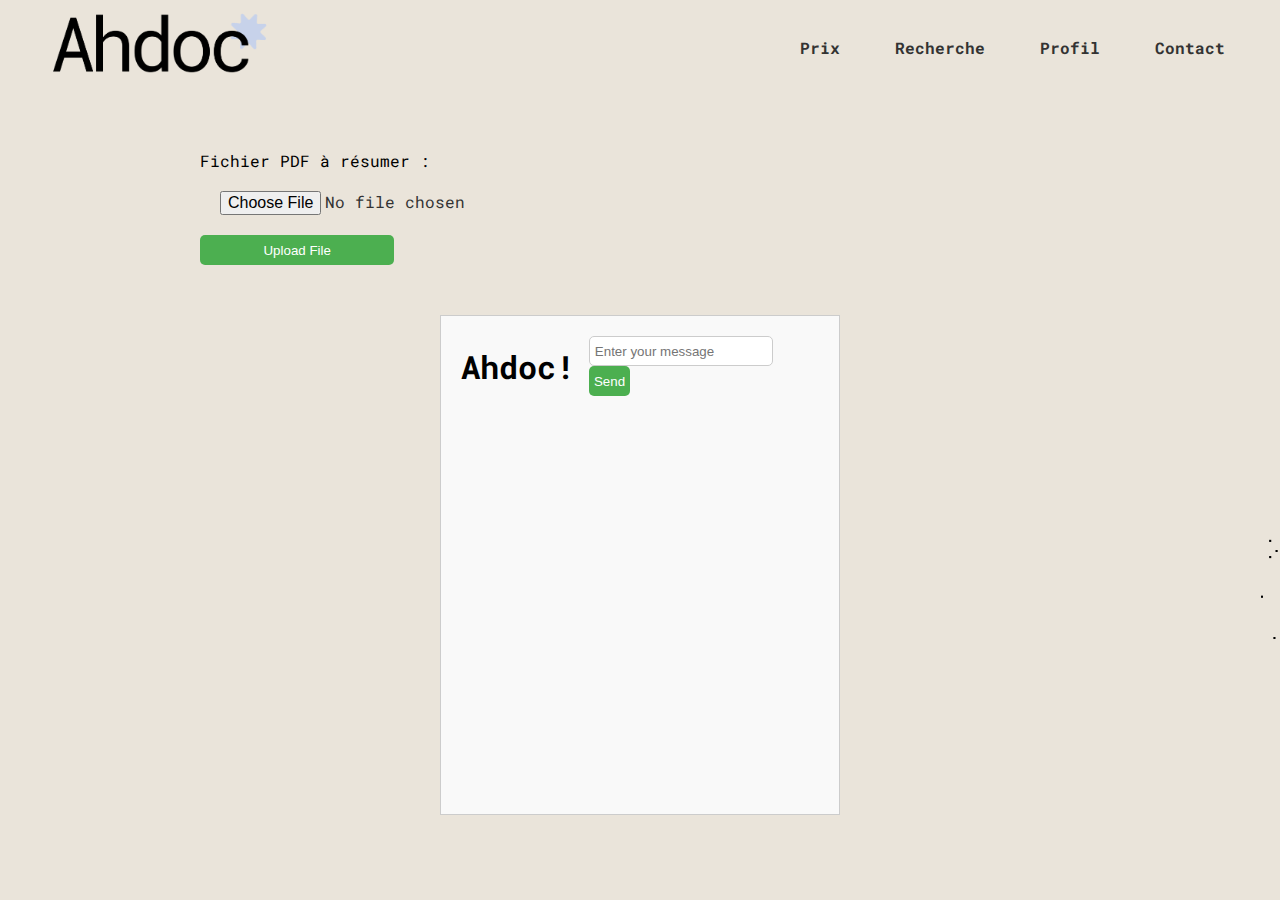
==== test/index.html @ 5779922d "make the button and chat work" ====
<!DOCTYPE html>
<html>
<head>
  <title>Ma page</title>
  <link rel="stylesheet" type="text/css" href="style.css">
  <link rel="preconnect" href="https://fonts.googleapis.com">
<link rel="preconnect" href="https://fonts.gstatic.com" crossorigin>
<link href="https://fonts.googleapis.com/css2?family=Roboto+Mono:wght@200;500;600;700&display=swap" rel="stylesheet">
<meta charset="UTF-8">
</head>
<body>
  <header>
    <div class="container">
      <div class="logo">
        <img src="img/logo-10.png" alt="Logo">
      </div>
      <nav>
        <ul>
          <li><a href="#">Prix</a></li>
          <li><a href="#">Recherche</a></li>
          <li><a href="#">Profil</a></li>
          <li><a href="#">Contact</a></li>
        </ul>
      </nav>
    </div>
  </header>
<body> 
    <div class="form-container">
      <form enctype="multipart/form-data">
        <label for="pdfFile">Fichier PDF à résumer :</label><br>
        <input type="file" id="file" name="file" class="input-box"><br>
        <button type="button" onclick="uploadFile()">Upload File</button>
      </form>
    </div>


    <div class="chat-box">
  <div class="chat-history">
    <div class="message">
      <div class="container mx-auto">
        <h1 class="text-xl text-slate-800 font-bold">Ahdoc!</h1>
        <div class="message-box w-full flex-col h-96 overflow-y-scroll bg-slate-500" id="question-box">
            <!-- <div class="w-full flex justify-start">
                <div class="box-bordered p-1 bg-slate-500 w-8/12 text-slate-100 rounded mb-1">
                    <p>His message</p>
                    <p>Email</p>
                </div>
            </div> -->
        </div>
  <form id="question-form">
    <div class="input-group mb-2 flex flex-row">
        <input type="text" id="question"
            class="border-0 bg-slate-800 text-slate-300 py-2 px-1 w-11/12 outline-0"
            placeholder="Enter your message">
        <button type="submit" class="bg-slate-900 text-slate-300 border-0 w-1/12 outline-0">Send</button>
    </div>
</form>
  </div>
</div>
<script src="main.js"></script>
</body>
<footer>
    <div class="container2">
        <div class="right-align">
            <p>Paris</p>
            <p>contact@ahdoc.chat</p>
            <p><a href="#">Mentions légales, tout droit réservé</a></p>  
        </div>
        <div class="pixel">
            <img src="img/pixelf.png" alt="pixel">
        </div>
    </div>
  </footer>
---- test/style.css ----
/* Reset */
* {
    margin: 0;
    padding: 0;
    box-sizing: border-box;
  }
  
  /* Header */
  header {
    background-color: #eae4da;
    height: 80px;
    position: fixed;
    top: 0;
    left: 0;
    right: 0;
    z-index: 9999;
  }
  
  /* Utilisation de la police */
  body {
    font-family: 'Roboto Mono', sans-serif;
    background-color: #eae4da;
  }
  
  
  .container {
    max-width: 1200px;
    margin: 0 auto;
    display: flex;
    justify-content: space-between;
    align-items: center;
  }
  
  .logo img {
    height: 90px;
  }
  
  nav ul {
    list-style: none;
    margin: 0;
    padding: 0;
    display: flex;
  }
  
  nav li {
    margin-left: 25px;
  }
  
  nav a {
    display: block;
    text-decoration: none;
    color: #333333;
    font-weight: bold;
    padding: 10px 15px;
    border-radius: 3px;
    transition: background-color 0.3s ease;
  }

  .right-align {
    
    color: #666;
    text-align: right;
    padding: 40px;
    position: relative;
    right: 0;
    bottom: 0;
    width: 100%;
    display: inline-block;
    padding-left: 400px;
  


  }
  
  .container2 {
    max-width: 1900px;
    position: absolute;
    bottom: 0;
    margin-left: 800px;
   

  }
  
  a {
    color: #333333;
    text-decoration: none;
  }
  
  a:hover {
    text-decoration: underline;
  }
  
  .input-box {
    display: inline-block;
    padding: 20px;
    font-family: 'Roboto Mono', sans-serif;
    font-size: 16px;
    color: #333333;
  }

  
  .form-container {
    margin-left: 200px;
    margin-bottom: 50px;
    margin-top: 150px;
    
  }

  .pixel img {
    
    position: absolute;
    height: 700px;
    bottom: 0;
    
   
    
  }

  .chat-box {
    width: 400px;
    height: 500px;
    background-color: #f9f9f9;
    border: 1px solid #ccc;
    margin: auto;
    padding: 20px;
    display: flex;
    flex-direction: column;
    justify-content: space-between;
  }
  
  .chat-history {
    height: 400px;
    overflow-y: scroll;
  }
  
  .message {
    margin-bottom: 10px;
  }
  
  .sender {
    font-weight: bold;
    margin-right: 10px;
  }
  
  .chat-input {
    display: flex;
    justify-content: space-between;
    align-items: center;
    margin-top: 10px;
  }
  
  input[type="text"] {
    width: 80%;
    height: 30px;
    border: 1px solid #ccc;
    border-radius: 5px;
    padding: 5px;
  }
  
  button {
    width: 18%;
    height: 30px;
    background-color: #4CAF50;
    color: white;
    border: none;
    border-radius: 5px;
    cursor: pointer;
  }
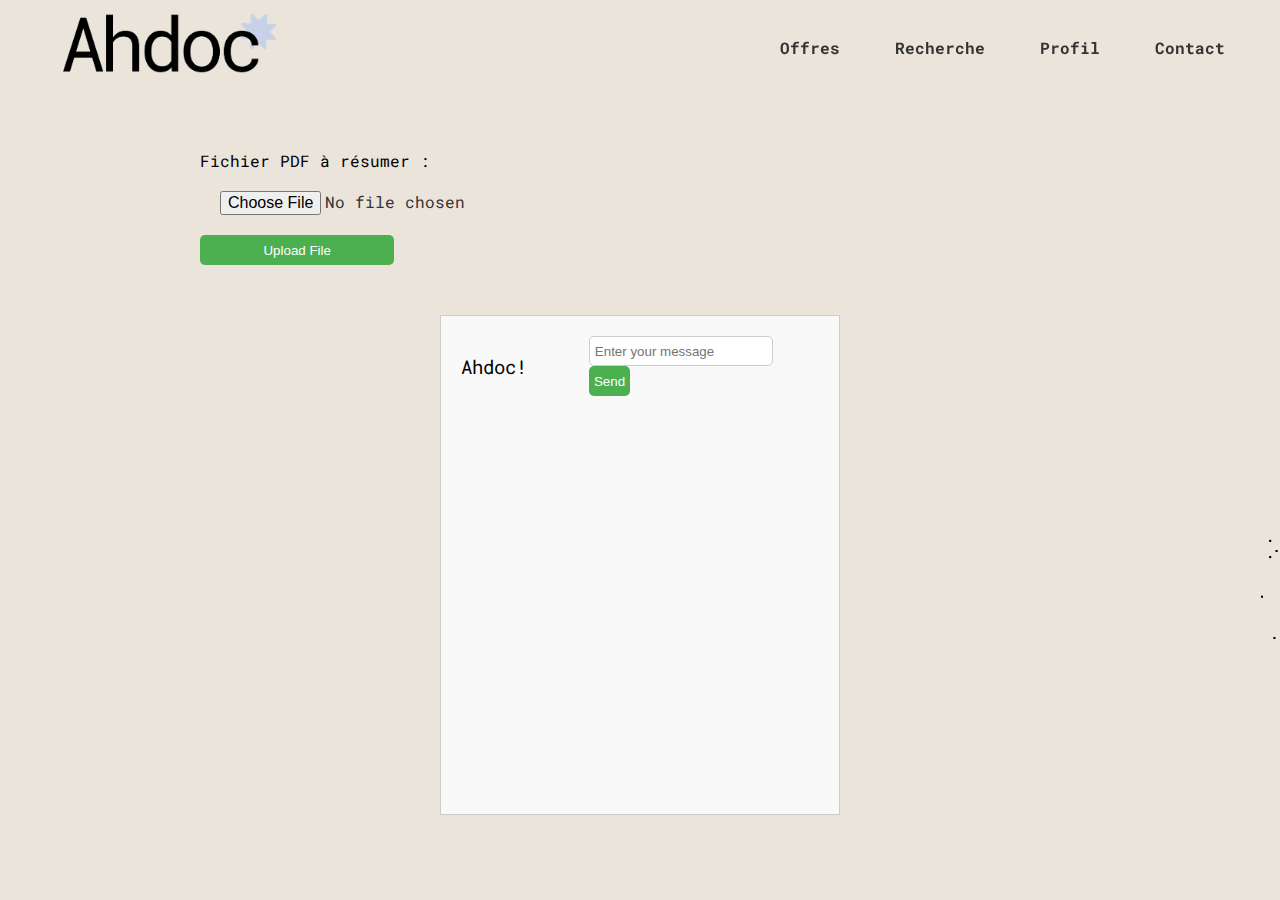
==== commit 135828cc: "Merge branch 'main' into backend" ====
--- a/test/index.html
+++ b/test/index.html
@@ -1,25 +1,26 @@
 <!DOCTYPE html>
 <html>
+
 <head>
-  <title>Ma page</title>
+  <title>Contact</title>
   <link rel="stylesheet" type="text/css" href="style.css">
   <link rel="preconnect" href="https://fonts.googleapis.com">
-<link rel="preconnect" href="https://fonts.gstatic.com" crossorigin>
-<link href="https://fonts.googleapis.com/css2?family=Roboto+Mono:wght@200;500;600;700&display=swap" rel="stylesheet">
-<meta charset="UTF-8">
+  <link rel="preconnect" href="https://fonts.gstatic.com" crossorigin><link href="https://fonts.googleapis.com/css2?family=Roboto+Mono:wght@200;500;600;700&display=swap" rel="stylesheet">
+  <meta charset="UTF-8">
 </head>
+
 <body>
   <header>
     <div class="container">
       <div class="logo">
-        <img src="img/logo-10.png" alt="Logo">
+        <img> <a href="index.html"><img src="img/logo-10.png" alt="logo"></a>
       </div>
       <nav>
         <ul>
-          <li><a href="#">Prix</a></li>
-          <li><a href="#">Recherche</a></li>
+          <li><a href="offres.html">Offres</a></li>
+          <li><a href="index.html">Recherche</a></li>
           <li><a href="#">Profil</a></li>
-          <li><a href="#">Contact</a></li>
+          <li><a href="contact.html">Contact</a></li>
         </ul>
       </nav>
     </div>
@@ -35,6 +36,7 @@
 
 
     <div class="chat-box">
+
   <div class="chat-history">
     <div class="message">
       <div class="container mx-auto">
@@ -58,13 +60,13 @@
   </div>
 </div>
 <script src="main.js"></script>
+
 </body>
 <footer>
     <div class="container2">
         <div class="right-align">
             <p>Paris</p>
-            <p>contact@ahdoc.chat</p>
-            <p><a href="#">Mentions légales, tout droit réservé</a></p>  
+            <p><a href="#">© Tous droits réservés</a></p>  
         </div>
         <div class="pixel">
             <img src="img/pixelf.png" alt="pixel">
--- a/test/style.css
+++ b/test/style.css
@@ -170,4 +170,153 @@
 
 
 
+  
+   /* Page contactes */
+  .contact-page{
+    font-family: 'Roboto Mono', sans-serif;
+    font-size: 12pt;
+    max-width: 800px;
+    margin-left: 180px;
+    margin-top: 300px;
+    font-weight: 300;
+    line-height: 1.5;
+  }
+
+  h1 {
+
+    font-family: 'Roboto Mono', sans-serif;
+    font-size: 14pt;
+    font-weight: 400;  
+
+  }
+  
+  .contact-page a:hover {
+    text-decoration: underline;
+    color: #e37047;
+  }
+  
+
+
+
+/* Page prix */
+
+  .pricing {
+    display: flex;
+    margin-top: 300px;
+    line-height: 1.5;
+  }
+  
+  .offer {
+    border: 3px solid #333333;
+    border-radius: 12px;
+    padding: 22px;
+    text-align: center;
+    width: 22%;
+    margin-left: 180px;
+  }
+  
+  .offer h2 {
+    font-size: 28px;
+    font-weight: bold;
+    margin-top: 0;
+  }
+  
+  .offer h3 {
+    color: #333333;
+    font-size: 24px;
+    font-size: 14pt;
+    font-weight: 400; 
+  }
+  
+  .offer ul {
+    list-style: none;
+    padding: 0;
+
+  }
+  
+  .offer ul li {
+    margin: 10px 0;
+    font-weight: 300;
+  }
+
+  .offer2 {
+    border: 3px solid #333333;
+    border-radius: 12px;
+    padding: 22px;
+    text-align: center;
+    width: 22%;
+    margin-left: 40px;
+  }
+  
+  .offer2 h2 {
+    font-size: 28px;
+    font-weight: bold;
+    margin-top: 0;
+  }
+  
+  .offer2 h3 {
+    color: #333333;
+    font-size: 24px;
+    font-size: 14pt;
+    font-weight: 400; 
+  }
+  
+  .offer2 ul {
+    list-style: none;
+    padding: 0;
+  }
+  
+  .offer2 ul li {
+    margin: 10px 0;
+    font-weight: 300;
+  }
+  
+  .pricing button {
+    background-color: #afc4e8;
+    border: 3px solid #333333;
+    border-radius: 12px;
+    color: #333333;
+    cursor: pointer;
+    font-size: 16px;
+    margin-top: 20px;
+    padding: 10px 20px;
+    transition: background-color 0.3s ease;
+  }
+  
+  .pricing button:hover {
+    background-color: #e37047;
+    ;
+  }
+
+  
+  
+  #container3 {
+    width: 100%;
+    height: 100vh;
+    background-color: #000;
+  }
+  
+  .streak {
+    position: absolute;
+    background-color: #333333;
+    height: 4px;
+    width: 4px;
+    animation: streak 1s linear infinite;
+  }
+  
+  @keyframes streak {
+    0% {
+      transform: scale(1);
+      opacity: 1;
+    }
+  
+    100% {
+      transform: scale(0);
+      opacity: 0;
+    }
+  }
+  
+  
+
+
   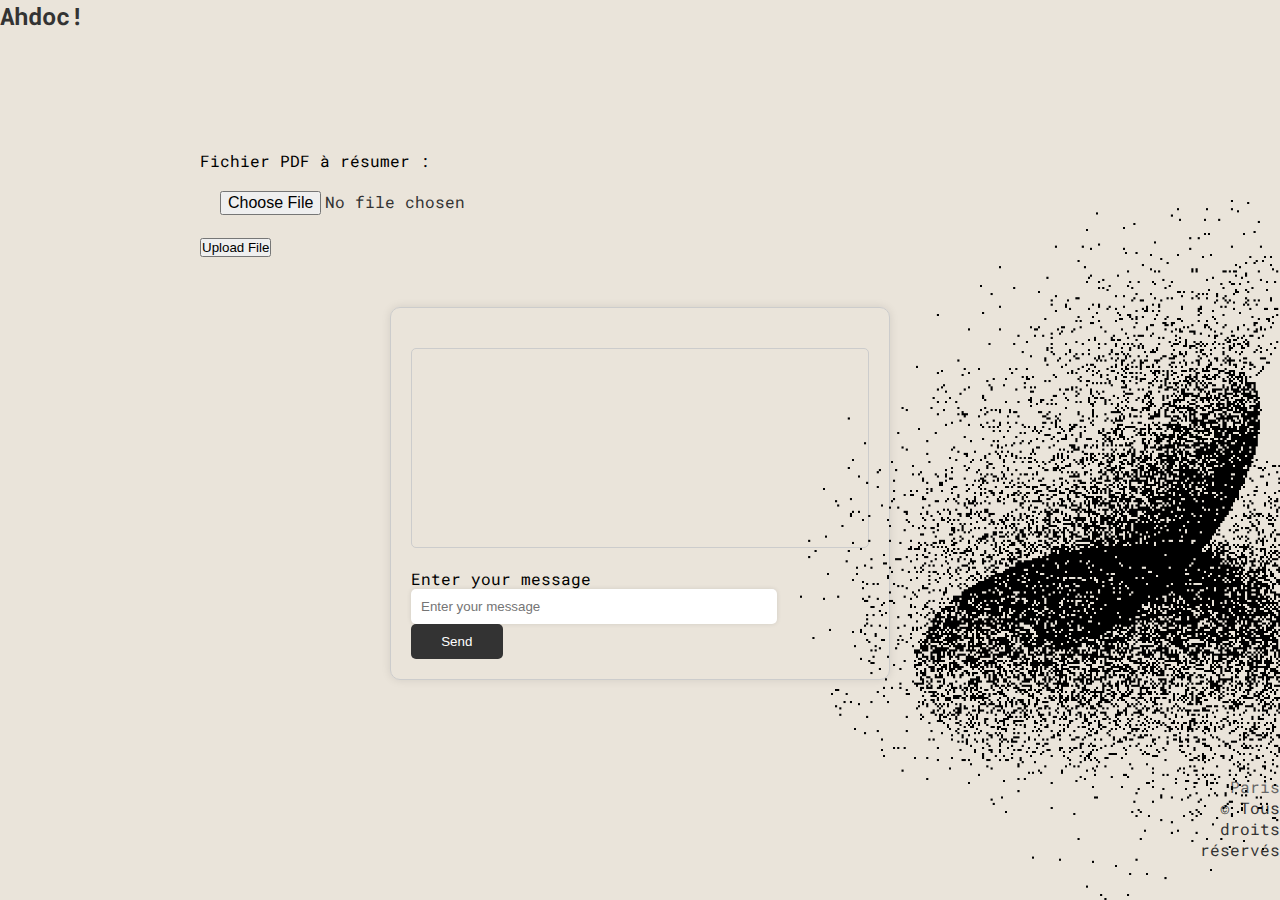
==== commit 1573482f: "last backend" ====
--- a/test/index.html
+++ b/test/index.html
@@ -36,29 +36,25 @@
 
 
     <div class="chat-box">
-
-  <div class="chat-history">
-    <div class="message">
-      <div class="container mx-auto">
-        <h1 class="text-xl text-slate-800 font-bold">Ahdoc!</h1>
-        <div class="message-box w-full flex-col h-96 overflow-y-scroll bg-slate-500" id="question-box">
-            <!-- <div class="w-full flex justify-start">
-                <div class="box-bordered p-1 bg-slate-500 w-8/12 text-slate-100 rounded mb-1">
-                    <p>His message</p>
-                    <p>Email</p>
-                </div>
-            </div> -->
-        </div>
-  <form id="question-form">
-    <div class="input-group mb-2 flex flex-row">
-        <input type="text" id="question"
-            class="border-0 bg-slate-800 text-slate-300 py-2 px-1 w-11/12 outline-0"
-            placeholder="Enter your message">
-        <button type="submit" class="bg-slate-900 text-slate-300 border-0 w-1/12 outline-0">Send</button>
+      <header class="chat-header">
+        <h1 class="chat-title">Ahdoc!</h1>
+      </header>
+      <main class="chat-history">
+        <div class="message-box" id="question-box"></div>
+        <form id="question-form" class="chat-form">
+          <label for="question" class="sr-only">Enter your message</label>
+          <div class="input-group mb-2 flex flex-row">
+            <input type="text" id="question"
+              class="form-input"
+              placeholder="Enter your message">
+            <button type="submit" class="form-btn">Send</button>
+          </div>
+        </form>
+      </main>
     </div>
-</form>
-  </div>
-</div>
+    
+    
+    
 <script src="main.js"></script>
 
 </body>
--- a/test/style.css
+++ b/test/style.css
@@ -117,59 +117,70 @@
   }
 
   .chat-box {
-    width: 400px;
-    height: 500px;
-    background-color: #f9f9f9;
     border: 1px solid #ccc;
-    margin: auto;
+    border-radius: 10px;
+    box-shadow: 0px 0px 10px rgba(0, 0, 0, 0.1);
+    max-width: 500px;
+    margin: 0 auto;
     padding: 20px;
-    display: flex;
-    flex-direction: column;
-    justify-content: space-between;
-  }
-  
-  .chat-history {
-    height: 400px;
-    overflow-y: scroll;
-  }
-  
-  .message {
-    margin-bottom: 10px;
-  }
-  
-  .sender {
+  }
+  
+  .chat-title {
+    color: #333;
+    font-size: 24px;
     font-weight: bold;
+    margin: 0;
+  }
+  
+  .chat-form {
+    margin-top: 20px;
+  }
+  
+  .form-input {
+    border: none;
+    border-radius: 5px;
+    box-shadow: 0px 0px 5px rgba(0, 0, 0, 0.1);
     margin-right: 10px;
-  }
-  
-  .chat-input {
-    display: flex;
-    justify-content: space-between;
-    align-items: center;
-    margin-top: 10px;
-  }
-  
-  input[type="text"] {
+    padding: 10px;
     width: 80%;
-    height: 30px;
+  }
+  
+  .form-btn {
+    background-color: #333;
+    border: none;
+    border-radius: 5px;
+    color: #fff;
+    cursor: pointer;
+    padding: 10px;
+    transition: background-color 0.3s ease;
+    width: 20%;
+  }
+  
+  .form-btn:hover {
+    background-color: #555;
+  }
+  
+  .form-btn:active {
+    background-color: #000;
+    color: #fff;
+  }
+  
+  .message-box {
     border: 1px solid #ccc;
     border-radius: 5px;
-    padding: 5px;
-  }
-  
-  button {
-    width: 18%;
-    height: 30px;
-    background-color: #4CAF50;
-    color: white;
-    border: none;
-    border-radius: 5px;
-    cursor: pointer;
-  }
-  
-
-
-
+    height: 200px;
+    margin-top: 20px;
+    overflow-y: scroll;
+    padding: 10px;
+  }
+  .user-message {
+    background-color: #FDDFCC;
+  }
+  
+  .bot-message {
+    background-color: #C3D3B6;
+  }
+    
   
    /* Page contactes */
   .contact-page{
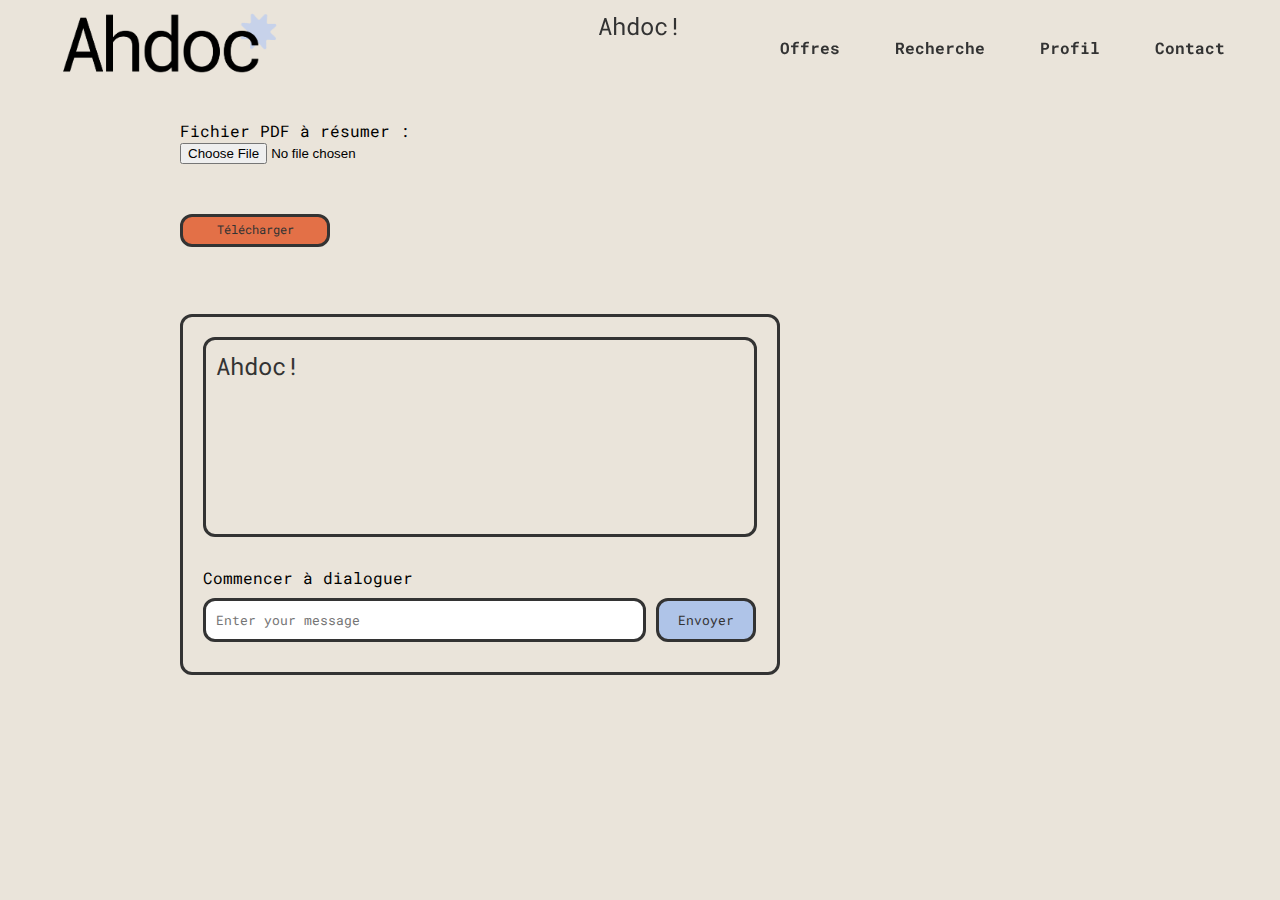
==== commit 8e723973: "alignement des boxes sur index" ====
--- a/test/index.html
+++ b/test/index.html
@@ -25,49 +25,39 @@
       </nav>
     </div>
   </header>
-<body> 
-    <div class="form-container">
+
+
+
+  <div class="container1">
+    <div class="form-container1" style="margin-top: 20px;">
       <form enctype="multipart/form-data">
         <label for="pdfFile">Fichier PDF à résumer :</label><br>
         <input type="file" id="file" name="file" class="input-box"><br>
-        <button type="button" onclick="uploadFile()">Upload File</button>
+        <button type="button" onclick="uploadFile()">Télécharger</button>
       </form>
     </div>
-
 
     <div class="chat-box">
       <header class="chat-header">
         <h1 class="chat-title">Ahdoc!</h1>
       </header>
       <main class="chat-history">
-        <div class="message-box" id="question-box"></div>
+        <div class="message-box" id="question-box">
+          <h1 class="chat-title">Ahdoc!</h1>
+        </div>
         <form id="question-form" class="chat-form">
-          <label for="question" class="sr-only">Enter your message</label>
+          <label for="question" class="sr-only">Commencer à dialoguer</label>
           <div class="input-group mb-2 flex flex-row">
             <input type="text" id="question"
               class="form-input"
               placeholder="Enter your message">
-            <button type="submit" class="form-btn">Send</button>
+            <button type="submit" class="form-btn">Envoyer</button>
           </div>
         </form>
       </main>
     </div>
     
-    
-    
-<script src="main.js"></script>
+   
+   
 
 </body>
-<footer>
-    <div class="container2">
-        <div class="right-align">
-            <p>Paris</p>
-            <p><a href="#">© Tous droits réservés</a></p>  
-        </div>
-        <div class="pixel">
-            <img src="img/pixelf.png" alt="pixel">
-        </div>
-    </div>
-  </footer>
-  
-  --- a/test/style.css
+++ b/test/style.css
@@ -7,7 +7,7 @@
   
   /* Header */
   header {
-    background-color: #eae4da;
+   
     height: 80px;
     position: fixed;
     top: 0;
@@ -16,12 +16,6 @@
     z-index: 9999;
   }
   
-  /* Utilisation de la police */
-  body {
-    font-family: 'Roboto Mono', sans-serif;
-    background-color: #eae4da;
-  }
-  
   
   .container {
     max-width: 1200px;
@@ -56,9 +50,25 @@
     transition: background-color 0.3s ease;
   }
 
+
+
+
+   /* génrale */
+   body {
+    font-family: 'Roboto Mono', sans-serif;
+    background-color: #eae4da;
+  }
+  
+   /* footer */
+  .footer {
+    max-width: 1900px;
+    position: absolute;
+    bottom: 0;
+    margin-left: 800px;
+  }
+  
   .right-align {
-    
-    color: #666;
+    color: #333333;
     text-align: right;
     padding: 40px;
     position: relative;
@@ -67,130 +77,131 @@
     width: 100%;
     display: inline-block;
     padding-left: 400px;
-  
-
-
-  }
-  
-  .container2 {
-    max-width: 1900px;
-    position: absolute;
-    bottom: 0;
-    margin-left: 800px;
-   
-
-  }
-  
-  a {
-    color: #333333;
-    text-decoration: none;
-  }
-  
-  a:hover {
-    text-decoration: underline;
-  }
-  
-  .input-box {
-    display: inline-block;
-    padding: 20px;
-    font-family: 'Roboto Mono', sans-serif;
-    font-size: 16px;
-    color: #333333;
-  }
-
-  
-  .form-container {
-    margin-left: 200px;
-    margin-bottom: 50px;
-    margin-top: 150px;
-    
   }
 
   .pixel img {
     
     position: absolute;
     height: 700px;
-    bottom: 0;
-    
-   
-    
-  }
-
-  .chat-box {
-    border: 1px solid #ccc;
-    border-radius: 10px;
-    box-shadow: 0px 0px 10px rgba(0, 0, 0, 0.1);
-    max-width: 500px;
-    margin: 0 auto;
-    padding: 20px;
-  }
-  
-  .chat-title {
-    color: #333;
-    font-size: 24px;
-    font-weight: bold;
-    margin: 0;
-  }
-  
-  .chat-form {
-    margin-top: 20px;
-  }
-  
-  .form-input {
-    border: none;
-    border-radius: 5px;
-    box-shadow: 0px 0px 5px rgba(0, 0, 0, 0.1);
-    margin-right: 10px;
-    padding: 10px;
-    width: 80%;
-  }
-  
-  .form-btn {
-    background-color: #333;
-    border: none;
-    border-radius: 5px;
-    color: #fff;
-    cursor: pointer;
-    padding: 10px;
-    transition: background-color 0.3s ease;
-    width: 20%;
-  }
-  
-  .form-btn:hover {
-    background-color: #555;
-  }
-  
-  .form-btn:active {
-    background-color: #000;
-    color: #fff;
-  }
-  
-  .message-box {
-    border: 1px solid #ccc;
-    border-radius: 5px;
-    height: 200px;
-    margin-top: 20px;
-    overflow-y: scroll;
-    padding: 10px;
-  }
-  .user-message {
-    background-color: #FDDFCC;
-  }
-  
-  .bot-message {
-    background-color: #C3D3B6;
-  }
-    
+    bottom: 0;  
+  }
+
+
+  /* bouton pour envoyer le fichier pdf - index */
+
+.container1 {
+  margin-top: 100px;
+  margin-left: 180px;
+  position: absolute;
+  
+}
+
+
+ .form-container1 button {
+    background-color: #e37047; /* couleur de fond */
+    color: #333333; /* couleur du texte */
+    padding-bottom: 7px; /* taille du padding */
+    padding-top: 4px;
+    padding-left: 12px;
+    padding-right: 12px;
+    border: 3px solid #333333; /* ajout bordure */
+    border-radius: 12px; /* arrondi des coins */
+    cursor: pointer; /* curseur au survol */
+    font-size: 12px; /* taille de la police */
+    width: 150px; /* Modifier la valeur pour ajuster la largeur*/
+    font-family: 'Roboto Mono', sans-serif;/* typo*/
+    font-weight: 400; /* graisse typo*/
+    margin-top: 50px;
+    
+    position: absolute;
+  }
+
+  .form-container1 button:hover {
+    background-color: #afc4e8;
+  }
+
+
+  /* chatbox */
+.chat-box {
+  border: 3px solid #333333;
+  border-radius: 12px;
+  width: 600px;
+  padding: 20px;
+  margin-top: 150px;
+  position: absolute;
+  font-family: 'Roboto Mono', sans-serif;
+  display: flex;
+  flex-direction: column;
+}
+
+.chat-header {
+  display: flex;
+  justify-content: center;
+  margin-bottom: 20px;
+}
+
+.chat-title {
+  color: #333;
+  font-size: 24px;
+  margin: 10px;
+}
+
+.chat-form {
+  margin-top: 30px;
+}
+
+.form-input {
+  /* barre de prompt */
+  border: 3px solid #333333;
+  border-radius: 12px;
+  margin-top: 10px;
+  margin-bottom: 10px;
+  padding: 10px;
+  width: 80%;
+  font-family: 'Roboto Mono', sans-serif;
+}
+
+.form-btn {
+  /* bouton pour envoyer */
+  background-color: #afc4e8;
+  border: 3px solid #333333;
+  border-radius: 12px;
+  color: #333333;
+  cursor: pointer;
+  padding: 10px;
+  transition: background-color 0.3s ease;
+  width: 100px;
+  font-family: 'Roboto Mono', sans-serif;
+}
+
+.form-btn:hover {
+  background-color: #555;
+}
+
+.form-btn:active {
+  background-color: #000;
+  color: #fff;
+}
+
+.message-box {
+  border: 3px solid #333333;
+  border-radius: 12px;
+  height: 200px;
+  
+}
+    
+  
+
   
    /* Page contactes */
   .contact-page{
     font-family: 'Roboto Mono', sans-serif;
     font-size: 12pt;
-    max-width: 800px;
     margin-left: 180px;
     margin-top: 300px;
     font-weight: 300;
     line-height: 1.5;
+    color: #333333;
   }
 
   h1 {
@@ -202,10 +213,10 @@
   }
   
   .contact-page a:hover {
-    text-decoration: underline;
+    
     color: #e37047;
   }
-  
+
 
 
 
@@ -267,7 +278,7 @@
   
   .offer2 h3 {
     color: #333333;
-    font-size: 24px;
+    
     font-size: 14pt;
     font-weight: 400; 
   }
@@ -300,6 +311,8 @@
   }
 
   
+  
+  /* Pointeur ?  */
   
   #container3 {
     width: 100%;
@@ -329,5 +342,3 @@
   
   
 
-
-  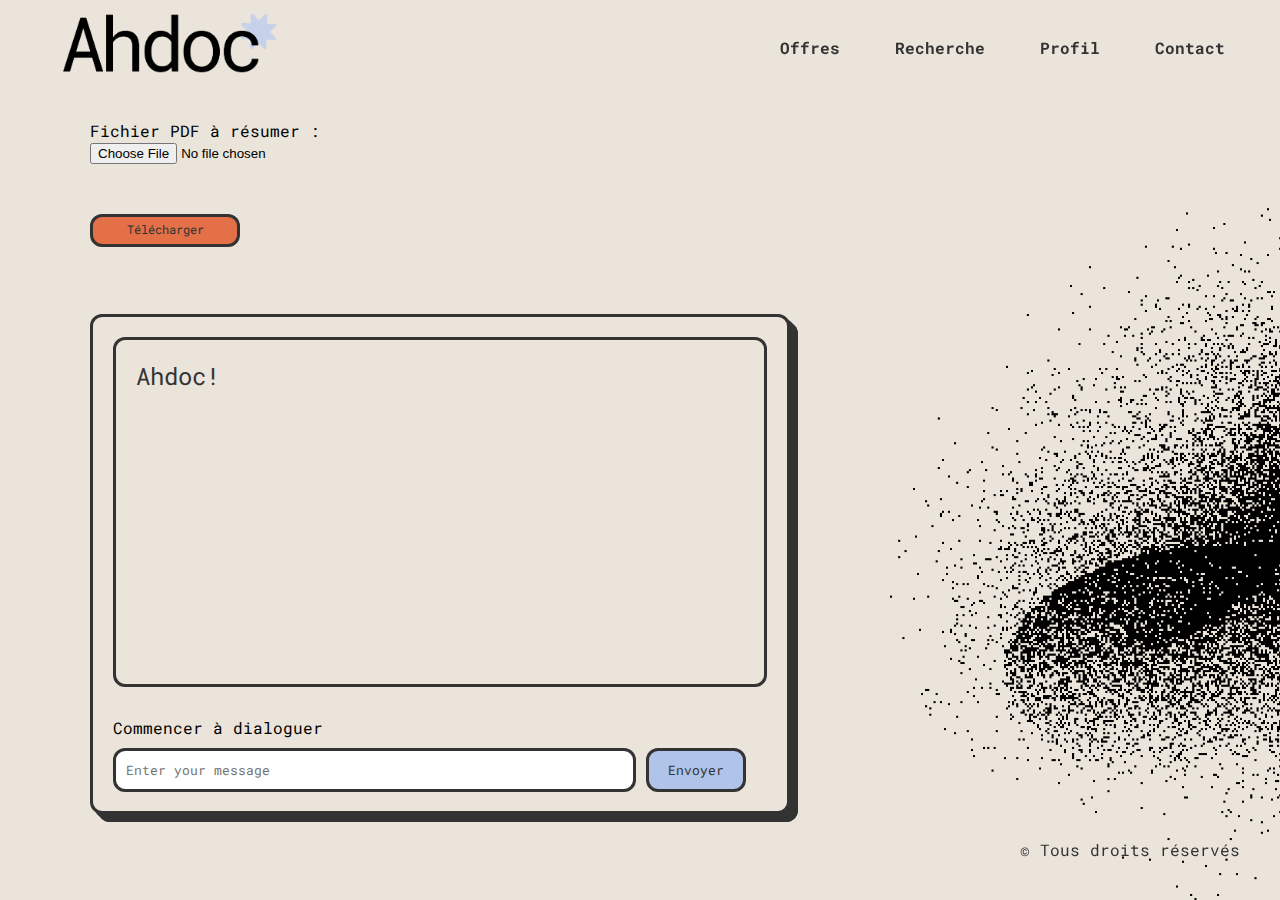
==== commit e69b586e: "main page et chat" ====
--- a/test/index.html
+++ b/test/index.html
@@ -1,6 +1,6 @@
 <!DOCTYPE html>
 <html>
-
+<script src="main.js"></script>
 <head>
   <title>Contact</title>
   <link rel="stylesheet" type="text/css" href="style.css">
@@ -38,9 +38,6 @@
     </div>
 
     <div class="chat-box">
-      <header class="chat-header">
-        <h1 class="chat-title">Ahdoc!</h1>
-      </header>
       <main class="chat-history">
         <div class="message-box" id="question-box">
           <h1 class="chat-title">Ahdoc!</h1>
@@ -52,12 +49,26 @@
               class="form-input"
               placeholder="Enter your message">
             <button type="submit" class="form-btn">Envoyer</button>
+
           </div>
         </form>
       </main>
     </div>
-    
-   
-   
+
+  
+  
+  <footer>
+    <div class="footer">
+        <div class="right-align">
+            <p> © Tous droits réservés</p>  
+        </div>
+        <div class="pixel">
+            <img src="img/pixelf.png" alt="pixel">
+        </div>
+    </div>
+        
+  </footer>
+  
+<script src="main.js"></script>
 
 </body>
--- a/test/style.css
+++ b/test/style.css
@@ -57,12 +57,13 @@
    body {
     font-family: 'Roboto Mono', sans-serif;
     background-color: #eae4da;
+    min-height: 100vh;
   }
   
    /* footer */
   .footer {
     max-width: 1900px;
-    position: absolute;
+    position: fixed;
     bottom: 0;
     margin-left: 800px;
   }
@@ -71,12 +72,13 @@
     color: #333333;
     text-align: right;
     padding: 40px;
-    position: relative;
+    position: fixed;
     right: 0;
     bottom: 0;
-    width: 100%;
-    display: inline-block;
+    display: inline;
     padding-left: 400px;
+    width: auto;
+    white-space: nowrap
   }
 
   .pixel img {
@@ -87,12 +89,15 @@
   }
 
 
+  
   /* bouton pour envoyer le fichier pdf - index */
 
+  
 .container1 {
   margin-top: 100px;
-  margin-left: 180px;
+  margin-left: 90px;
   position: absolute;
+  
   
 }
 
@@ -125,20 +130,21 @@
 .chat-box {
   border: 3px solid #333333;
   border-radius: 12px;
-  width: 600px;
+  width: 700px;
+  height: 500px;
   padding: 20px;
   margin-top: 150px;
   position: absolute;
   font-family: 'Roboto Mono', sans-serif;
   display: flex;
   flex-direction: column;
-}
-
-.chat-header {
-  display: flex;
-  justify-content: center;
-  margin-bottom: 20px;
-}
+  box-shadow: 4px 4px 0 #333333, 5px 5px 0 #333333, 8px 8px 0 #333333, 8px 8px 0 #333333;
+  background-color: #eae4da;
+  }
+  
+
+
+
 
 .chat-title {
   color: #333;
@@ -186,11 +192,35 @@
 .message-box {
   border: 3px solid #333333;
   border-radius: 12px;
-  height: 200px;
-  
-}
-    
-  
+  height: 350px;
+  overflow-y: scroll;
+  padding: 10px;
+  
+}
+.user-message {
+  background-color: #a3a3a3;
+  border: 3px solid #333333;
+  border-radius: 12px;
+  align-self: flex-end;
+  margin-top: 12px;
+  margin-bottom: 12px;
+  margin-right: 70px;
+  padding: 10px;
+  }
+  
+  .bot-message {
+    background-color: #afc4e8;
+    border: 3px solid #333333;
+    border-radius: 12px;
+    align-self: flex-start;
+    margin-top: 12px;
+    margin-bottom: 12px;
+    margin-left: 70px;
+    padding: 10px;
+  }    
+
+
+
 
   
    /* Page contactes */
@@ -226,6 +256,7 @@
     display: flex;
     margin-top: 300px;
     line-height: 1.5;
+    
   }
   
   .offer {
@@ -235,6 +266,8 @@
     text-align: center;
     width: 22%;
     margin-left: 180px;
+    box-shadow: 4px 4px 0 #333333, 5px 5px 0 #333333, 8px 8px 0 #333333, 8px 8px 0 #333333;
+    background-color: #eae4da;
   }
   
   .offer h2 {
@@ -268,6 +301,8 @@
     text-align: center;
     width: 22%;
     margin-left: 40px;
+    box-shadow: 4px 4px 0 #333333, 5px 5px 0 #333333, 8px 8px 0 #333333, 8px 8px 0 #333333;
+    background-color: #eae4da;
   }
   
   .offer2 h2 {
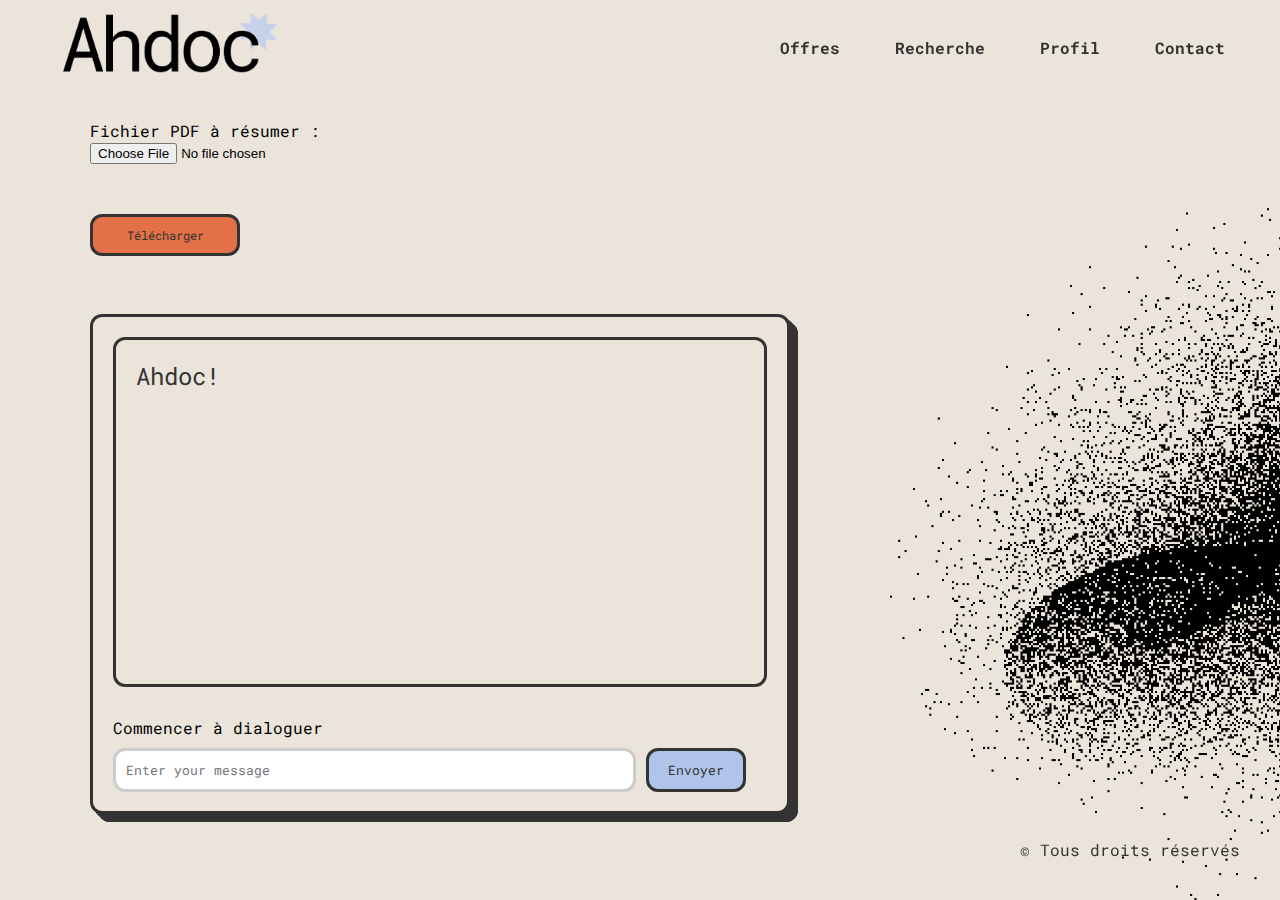
==== commit 7701323c: "page profilr" ====
--- a/test/index.html
+++ b/test/index.html
@@ -19,7 +19,7 @@
         <ul>
           <li><a href="offres.html">Offres</a></li>
           <li><a href="index.html">Recherche</a></li>
-          <li><a href="#">Profil</a></li>
+          <li><a href="Profil.html">Profil</a></li>
           <li><a href="contact.html">Contact</a></li>
         </ul>
       </nav>
--- a/test/style.css
+++ b/test/style.css
@@ -105,10 +105,7 @@
  .form-container1 button {
     background-color: #e37047; /* couleur de fond */
     color: #333333; /* couleur du texte */
-    padding-bottom: 7px; /* taille du padding */
-    padding-top: 4px;
-    padding-left: 12px;
-    padding-right: 12px;
+     padding: 10px 20px;
     border: 3px solid #333333; /* ajout bordure */
     border-radius: 12px; /* arrondi des coins */
     cursor: pointer; /* curseur au survol */
@@ -143,9 +140,6 @@
   }
   
 
-
-
-
 .chat-title {
   color: #333;
   font-size: 24px;
@@ -158,7 +152,7 @@
 
 .form-input {
   /* barre de prompt */
-  border: 3px solid #333333;
+  border: 3px solid #ccc;
   border-radius: 12px;
   margin-top: 10px;
   margin-bottom: 10px;
@@ -175,7 +169,7 @@
   color: #333333;
   cursor: pointer;
   padding: 10px;
-  transition: background-color 0.3s ease;
+  transition: background-color 0.2s ease;
   width: 100px;
   font-family: 'Roboto Mono', sans-serif;
 }
@@ -376,4 +370,46 @@
   }
   
   
-
+ /* Page profil  */
+
+  #login-form {
+    width: 400px;
+    margin-top: 150px;
+    margin-left: 180px;
+    padding: 20px;
+    border: 3px solid #333333;
+    border-radius: 12px;
+    box-shadow: 4px 4px 0 #333333, 5px 5px 0 #333333, 8px 8px 0 #333333, 8px 8px 0 #333333;
+    background-color: #eae4da;
+  }
+  
+  #login-form label {
+    display: block;
+    margin-bottom: 10px;
+  }
+  
+  #login-form input[type="text"],
+  #login-form input[type="password"] {
+    width: 100%;
+    padding: 10px;
+    border-radius: 12px;
+    border: 3px solid #ccc;
+    margin-bottom: 20px;
+    box-sizing: border-box;
+  }
+  
+  #login-button {
+    background-color: #afc4e8;
+    color: #333333;
+    padding: 10px 20px;
+    border: 3px solid #333333;
+    border-radius: 12px;
+    cursor: pointer;
+  }
+  
+  #login-button:hover {
+    background-color: #e37047;
+  }
+
+
+  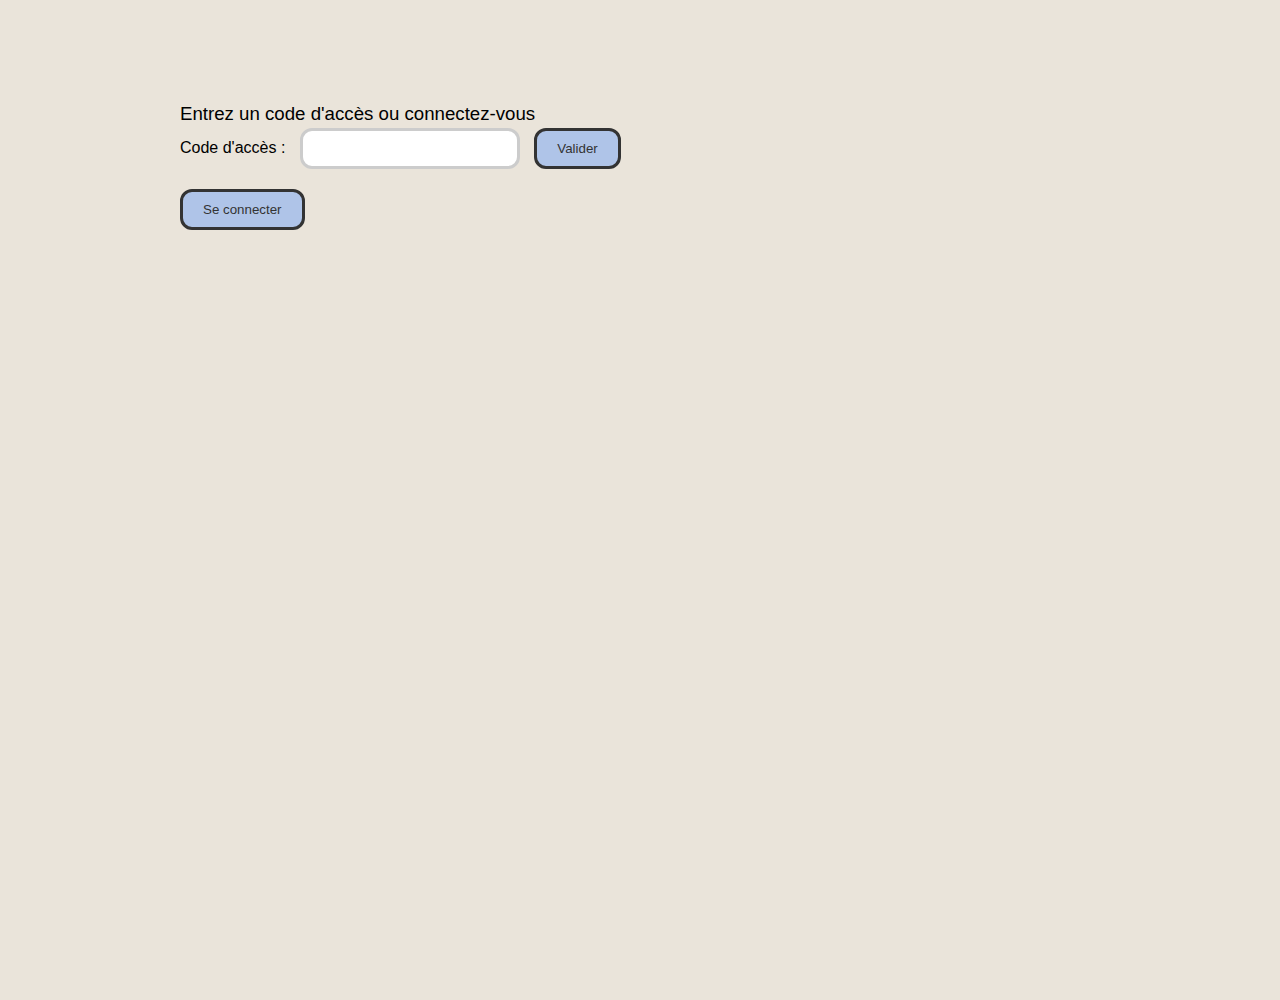
==== commit 0dec50e2: "maj du site en ligne" ====
--- a/test/index.html
+++ b/test/index.html
@@ -1,74 +1,46 @@
 <!DOCTYPE html>
 <html>
-<script src="main.js"></script>
-<head>
-  <title>Contact</title>
-  <link rel="stylesheet" type="text/css" href="style.css">
-  <link rel="preconnect" href="https://fonts.googleapis.com">
-  <link rel="preconnect" href="https://fonts.gstatic.com" crossorigin><link href="https://fonts.googleapis.com/css2?family=Roboto+Mono:wght@200;500;600;700&display=swap" rel="stylesheet">
-  <meta charset="UTF-8">
-</head>
+  <head>
+    <meta charset="UTF-8">
+    <title>Page d'authentification</title>
+    <link rel="stylesheet" href="style.css">
+  </head>
+  <body>
+    <div class="container4">
+      <h1>Entrez un code d'accès ou connectez-vous</h1>
+      <div class="form">
+        <form id="codeForm">
+          <label for="code">Code d'accès :</label>
+          <input type="text" id="code" name="code">
+         
+          <button type="submit" id="login-button2">Valider</button>
+        </form>
+        <button id="login-button3">Se connecter</button>
+      </div>
+    </div>
+    <script>
+      const codeForm = document.querySelector('#codeForm');
+      const loginButton = document.querySelector('#login-button3');
 
-<body>
-  <header>
-    <div class="container">
-      <div class="logo">
-        <img> <a href="index.html"><img src="img/logo-10.png" alt="logo"></a>
-      </div>
-      <nav>
-        <ul>
-          <li><a href="offres.html">Offres</a></li>
-          <li><a href="index.html">Recherche</a></li>
-          <li><a href="Profil.html">Profil</a></li>
-          <li><a href="contact.html">Contact</a></li>
-        </ul>
-      </nav>
-    </div>
-  </header>
+      codeForm.addEventListener('submit', function(e) {
+        e.preventDefault();
 
+        const code = document.querySelector('#code').value;
 
+        // Vérifier si le code est correct
+        if (code === '1234') {
+          // Rediriger vers la page d'inscription
+          window.location.href = 'index.html';
+        } else {
+          // Afficher un message d'erreur
+          alert('Code incorrect');
+        }
+      });
 
-  <div class="container1">
-    <div class="form-container1" style="margin-top: 20px;">
-      <form enctype="multipart/form-data">
-        <label for="pdfFile">Fichier PDF à résumer :</label><br>
-        <input type="file" id="file" name="file" class="input-box"><br>
-        <button type="button" onclick="uploadFile()">Télécharger</button>
-      </form>
-    </div>
-
-    <div class="chat-box">
-      <main class="chat-history">
-        <div class="message-box" id="question-box">
-          <h1 class="chat-title">Ahdoc!</h1>
-        </div>
-        <form id="question-form" class="chat-form">
-          <label for="question" class="sr-only">Commencer à dialoguer</label>
-          <div class="input-group mb-2 flex flex-row">
-            <input type="text" id="question"
-              class="form-input"
-              placeholder="Enter your message">
-            <button type="submit" class="form-btn">Envoyer</button>
-
-          </div>
-        </form>
-      </main>
-    </div>
-
-  
-  
-  <footer>
-    <div class="footer">
-        <div class="right-align">
-            <p> © Tous droits réservés</p>  
-        </div>
-        <div class="pixel">
-            <img src="img/pixelf.png" alt="pixel">
-        </div>
-    </div>
-        
-  </footer>
-  
-<script src="main.js"></script>
-
-</body>
+      loginButton.addEventListener('click', function() {
+        // Rediriger vers la page de connexion
+        window.location.href = 'conexionbloquee.html';
+      });
+    </script>
+  </body>
+</html>
--- a/test/style.css
+++ b/test/style.css
@@ -98,9 +98,7 @@
   margin-left: 90px;
   position: absolute;
   
-  
-}
-
+}
 
  .form-container1 button {
     background-color: #e37047; /* couleur de fond */
@@ -244,7 +242,7 @@
 
 
 
-/* Page prix */
+/* Page offres */
 
   .pricing {
     display: flex;
@@ -412,4 +410,58 @@
   }
 
 
-  +  
+
+
+  .container4 {
+    margin-top: 100px;
+    margin-left: 180px;
+    line-height: 1.5;
+
+  }
+  
+  .form {
+    display: inline;
+    flex-direction: column;
+    align-items: center;
+    justify-content: center;
+  }
+  
+ 
+
+  label {
+    margin-right: 10px;
+  }
+
+  input {
+    margin-right: 10px;
+  }
+
+
+
+  #codeForm input[type="text"] {
+    width: 20%;
+    padding: 10px;
+    border-radius: 12px;
+    border: 3px solid #ccc;
+    margin-bottom: 20px;
+    
+  }
+
+  #login-button3 {
+    background-color: #afc4e8;
+    color: #333333;
+    padding: 10px 20px;
+    border: 3px solid #333333;
+    border-radius: 12px;
+    cursor: pointer;
+  }
+
+  #login-button2 {
+    background-color: #afc4e8;
+    color: #333333;
+    padding: 10px 20px;
+    border: 3px solid #333333;
+    border-radius: 12px;
+    cursor: pointer;
+  }